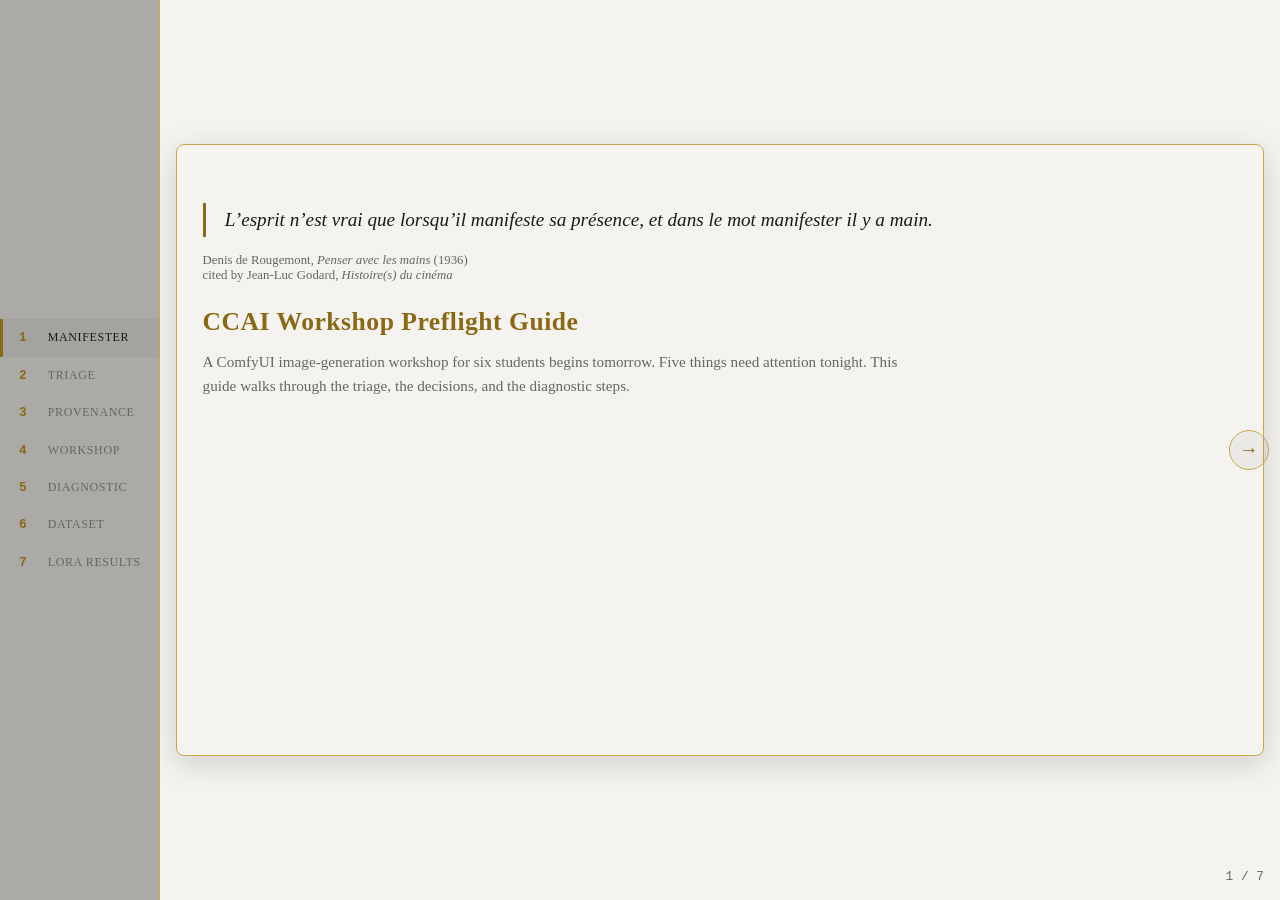
==== index.html @ 0550469d "Refine provenance, triage and workshop slide layouts" ====
<!doctype html>
<html lang="en">
  <head>
    <meta charset="utf-8" />
    <meta
      name="viewport"
      content="width=device-width, initial-scale=1, viewport-fit=cover"
    />
    <title>CCAI Workshop Preflight Guide — Presentation</title>
    <link rel="stylesheet" href="css/styles.css" />

    <style>
      .slide.image-slide {
        display: flex;
        flex-direction: column;
        gap: 0.75rem;
      }

      .image-slide > :not(.slide-image) {
        flex-shrink: 0;
      }

      .image-slide .divider {
        margin: 0;
      }

      .image-slide .slide-image {
        flex: 1 1 0;
        min-height: 0;
        width: 100%;
        object-fit: contain;
        display: block;
      }

      .image-caption {
        color: var(--muted);
        font-size: 0.75rem;
        line-height: 1.5;
      }
    </style>
  </head>

  <body>
    <div class="deck">
      <!-- Side navigation -->
      <nav class="side-nav">
        <div class="nav-item active" data-slide="0" onclick="goSlide(0)">
          <span class="nav-num">1</span>
          <span class="nav-label">Manifester</span>
        </div>

        <div class="nav-item" data-slide="1" onclick="goSlide(1)">
          <span class="nav-num">2</span>
          <span class="nav-label">Triage</span>
        </div>

        <div class="nav-item" data-slide="2" onclick="goSlide(2)">
          <span class="nav-num">3</span>
          <span class="nav-label">Provenance</span>
        </div>

        <div class="nav-item" data-slide="3" onclick="goSlide(3)">
          <span class="nav-num">4</span>
          <span class="nav-label">Workshop</span>
        </div>

        <div class="nav-item" data-slide="4" onclick="goSlide(4)">
          <span class="nav-num">5</span>
          <span class="nav-label">Diagnostic</span>
        </div>

        <div class="nav-item" data-slide="5" onclick="goSlide(5)">
          <span class="nav-num">6</span>
          <span class="nav-label">Dataset</span>
        </div>

        <div class="nav-item" data-slide="6" onclick="goSlide(6)">
          <span class="nav-num">7</span>
          <span class="nav-label">LoRA results</span>
        </div>
      </nav>

      <div class="slide-area">
        <!-- Slide 1: Introduction -->
        <div class="slide active" id="slide-0">
          <div class="quote">
            L&rsquo;esprit n&rsquo;est vrai que lorsqu&rsquo;il manifeste sa
            pr&eacute;sence, et dans le mot <em>manifester</em> il y a
            <em>main</em>.
          </div>

          <div class="attribution">
            Denis de Rougemont, <em>Penser avec les mains</em> (1936)
            <br />
            cited by Jean-Luc Godard, <em>Histoire(s) du cin&eacute;ma</em>
          </div>

          <h1>CCAI Workshop Preflight Guide</h1>

          <p class="subtitle">
            A ComfyUI image-generation workshop for six students begins
            tomorrow. Five things need attention tonight. This guide walks
            through the triage, the decisions, and the diagnostic steps.
          </p>
        </div>

        <!-- Slide 2: Triage -->
        <div class="slide triage-slide" id="slide-1">
  <h2>Triage: what must work by morning</h2>

  <ul class="triage-checklist">
    <li>
      <span class="triage-tick" aria-hidden="true">✓</span>
      <div>
        <h3>Resolve the custom-node dependency error</h3>
        <p>
          Unblock the workflow first, then replicate the tested fix
          across all machines.
        </p>
      </div>
    </li>

    <li>
      <span class="triage-tick" aria-hidden="true">✓</span>
      <div>
        <h3>Fit the training workflow within available VRAM</h3>
        <p>
          Scale down for teaching while preserving the learning objective.
        </p>
      </div>
    </li>

    <li>
      <span class="triage-tick" aria-hidden="true">✓</span>
      <div>
        <h3>Clarify model licensing and data provenance</h3>
        <p>
          Agree an appropriate model before the session begins.
        </p>
      </div>
    </li>

    <li>
      <span class="triage-tick" aria-hidden="true">✓</span>
      <div>
        <h3>Prepare for different levels of technical experience</h3>
        <p>
          Provide a handout, a preloaded workflow and a guided
          walkthrough; check accessibility needs.
        </p>
      </div>
    </li>

    <li>
      <span class="triage-tick" aria-hidden="true">✓</span>
      <div>
        <h3>Document a repeatable setup</h3>
        <p>
          Record versions, fixes and recovery steps for the next workshop.
        </p>
      </div>
    </li>
  </ul>
</div>
        <div class="slide provenance-slide" id="slide-2">
  <h2>Model provenance: a decision, not a checkbox</h2>

  <p class="provenance-intro">
    Before a workshop, I check what a model’s documentation allows us
    to understand—and what still needs questioning.
  </p>

  <div class="provenance-cards">
    <article class="provenance-card provenance-documented">
      <header class="provenance-card-header">
        <img
          class="provenance-logo"
          src="https://huggingface.co/front/assets/huggingface_logo-noborder.svg"
          width="40"
          height="40"
          alt=""
        />
        <div>
          <span class="provenance-owner">CLEAR-Global</span>
          <h3>Kanuri text-to-speech</h3>
        </div>
      </header>

      <span class="provenance-status">Documentation present</span>

      <dl class="provenance-details">
        <div>
          <dt>Licence</dt>
          <dd>CC BY-NC 4.0 · noncommercial</dd>
        </div>
        <div>
          <dt>Training data</dt>
          <dd>Approximately 10 hours; source named</dd>
        </div>
        <div>
          <dt>Permissions</dt>
          <dd>Appropriate permissions stated</dd>
        </div>
        <div>
          <dt>Ethics</dt>
          <dd>Consent and bias addressed</dd>
        </div>
        <div>
          <dt>Limitations</dt>
          <dd>Language and speaker constraints stated</dd>
        </div>
      </dl>

      <a
        class="provenance-link"
        href="https://huggingface.co/CLEAR-Global/TWB-Voice-Kanuri-TTS-1.0"
        target="_blank"
        rel="noopener noreferrer"
      >
        Read the model card ↗
      </a>
    </article>

    <article class="provenance-card provenance-unresolved">
      <header class="provenance-card-header">
        <img
          class="provenance-logo"
          src="https://huggingface.co/front/assets/huggingface_logo-noborder.svg"
          width="40"
          height="40"
          alt=""
        />
        <div>
          <span class="provenance-owner">SatiricalGuru</span>
          <h3>Trump voice clone</h3>
        </div>
      </header>

      <span class="provenance-status">Questions unresolved</span>

      <dl class="provenance-details">
        <div>
          <dt>Licence</dt>
          <dd>MIT listed</dd>
        </div>
        <div>
          <dt>Training data</dt>
          <dd>Provenance not documented</dd>
        </div>
        <div>
          <dt>Permissions</dt>
          <dd>Voice consent not documented</dd>
        </div>
        <div>
          <dt>Ethics</dt>
          <dd>No dedicated discussion</dd>
        </div>
        <div>
          <dt>Limitations</dt>
          <dd>No dedicated discussion</dd>
        </div>
      </dl>

      <a
        class="provenance-link"
        href="https://huggingface.co/SatiricalGuru/beatrice-voice-models"
        target="_blank"
        rel="noopener noreferrer"
      >
        Read the model card ↗
      </a>
    </article>
  </div>

  <p class="provenance-takeaway">
    Both are easy to download.
    <strong>Can we assess whether they are appropriate to use?</strong>
  </p>
</div>
        <!-- Slide 4: Workshop support -->
        <div class="slide workshop-slide" id="slide-3">
  <h2>Before, during and after the workshop</h2>

  <div class="workshop-stages">
    <article class="workshop-stage stage-before">
      <header class="workshop-stage-header">
        <span class="workshop-number" aria-hidden="true">01</span>
        <div>
          <span class="workshop-phase">Before</span>
          <h3>Prepare for participation</h3>
        </div>
      </header>

      <ul>
        <li>
          Brief the academic on changes and constraints.
        </li>
        <li>
          Check accessibility: seating, screen magnification,
          input devices and familiarity with the lab interface.
        </li>
        <li>
          Prepare a quick-reference handout, a preloaded workflow
          and a tested checkpoint.
        </li>
      </ul>
    </article>

    <article class="workshop-stage stage-during">
      <header class="workshop-stage-header">
        <span class="workshop-number" aria-hidden="true">02</span>
        <div>
          <span class="workshop-phase">During</span>
          <h3>Support exploration</h3>
        </div>
      </header>

      <ul>
        <li>
          Begin with a guided walkthrough.
        </li>
        <li>
          Invite peer support between students with different
          levels of experience.
        </li>
        <li>
          Stay available and step in before confusion becomes
          frustration.
        </li>
      </ul>
    </article>

    <article class="workshop-stage stage-after">
      <header class="workshop-stage-header">
        <span class="workshop-number" aria-hidden="true">03</span>
        <div>
          <span class="workshop-phase">After</span>
          <h3>Make learning reusable</h3>
        </div>
      </header>

      <ul>
        <li>
          Record the environment, versions, model checksums
          and licensing decisions.
        </li>
        <li>
          Gather feedback and update the runbook.
        </li>
        <li>
          Build a library of tested workflows and guidance
          for independent practice.
        </li>
      </ul>
    </article>
  </div>

  <p class="workshop-principle">
    Lower the threshold of entry without lowering
    the ceiling of what’s possible.
  </p>
</div>
        <!-- Slide 5: Diagnostic flowchart -->
        <div class="slide" id="slide-4">
          <h2>Workshop preflight diagnostic</h2>
          <div class="divider"></div>

          <p>
            Hover or tap each node for the terminal commands, expected outputs,
            and practical actions.
          </p>

          <div class="flow-wrap" id="flowWrap">
            <svg
              class="flow-svg"
              viewBox="0 0 1200 650"
              xmlns="http://www.w3.org/2000/svg"
            >
              <defs>
                <marker
                  id="arrowhead"
                  markerWidth="10"
                  markerHeight="10"
                  refX="9"
                  refY="5"
                  orient="auto"
                  markerUnits="userSpaceOnUse"
                >
                  <path d="M0,0 L10,5 L0,10 Z" fill="#9a9590" />
                </marker>

                <marker
                  id="arrowOk"
                  markerWidth="10"
                  markerHeight="10"
                  refX="9"
                  refY="5"
                  orient="auto"
                  markerUnits="userSpaceOnUse"
                >
                  <path d="M0,0 L10,5 L0,10 Z" fill="#4caf50" />
                </marker>

                <marker
                  id="arrowFail"
                  markerWidth="10"
                  markerHeight="10"
                  refX="9"
                  refY="5"
                  orient="auto"
                  markerUnits="userSpaceOnUse"
                >
                  <path d="M0,0 L10,5 L0,10 Z" fill="#e74c3c" />
                </marker>

                <marker
                  id="arrowWarn"
                  markerWidth="10"
                  markerHeight="10"
                  refX="9"
                  refY="5"
                  orient="auto"
                  markerUnits="userSpaceOnUse"
                >
                  <path d="M0,0 L10,5 L0,10 Z" fill="#ff9800" />
                </marker>
              </defs>

              <!-- Connectors -->
              <path
                class="edge"
                d="M720,70 V100"
                marker-end="url(#arrowhead)"
              />

              <path
                class="edge edge-ok"
                d="M720,190 V235"
                marker-end="url(#arrowOk)"
              />
              <text class="edge-label" x="734" y="216">Yes</text>

              <path
                class="edge edge-fail"
                d="M605,145 H426 Q410,145 410,161 V205"
                marker-end="url(#arrowFail)"
              />
              <text class="edge-label" x="495" y="134">No</text>

              <path
                class="edge"
                d="M720,295 V320"
                marker-end="url(#arrowhead)"
              />

              <path
                class="edge edge-ok"
                d="M720,430 V565"
                marker-end="url(#arrowOk)"
              />
              <text class="edge-label" x="734" y="495">Yes</text>

              <path
                class="edge edge-warn"
                d="M835,375 H1044 Q1060,375 1060,391 V475"
                marker-end="url(#arrowWarn)"
              />
              <text class="edge-label" x="905" y="364">No — scale down</text>

              <path
                class="edge edge-ok"
                d="M1060,565 V579 Q1060,595 1044,595 H850"
                marker-end="url(#arrowOk)"
              />

              <path
                class="edge edge-ok"
                d="M410,325 V400"
                marker-end="url(#arrowOk)"
              />
              <text class="edge-label" x="424" y="365">Yes</text>

              <path
                class="edge edge-fail"
                d="M290,265 H146 Q130,265 130,281 V400"
                marker-end="url(#arrowFail)"
              />
              <text class="edge-label" x="205" y="254">No</text>

              <path
                class="edge edge-ok"
                d="M410,470 V579 Q410,595 426,595 H590"
                marker-end="url(#arrowOk)"
              />

              <path
                class="edge"
                d="M130,470 V565"
                marker-end="url(#arrowhead)"
              />

              <!-- Starting point -->
              <g class="node-box" data-tip="preflight">
                <rect
                  x="600"
                  y="20"
                  width="240"
                  height="50"
                  rx="6"
                  fill="#2a2a30"
                  stroke="#c4a882"
                  stroke-width="1.5"
                />
                <text x="720" y="50" text-anchor="middle">
                  Workshop preflight
                </text>
              </g>

              <!-- Local GPU decision -->
              <g class="node-box" data-tip="gpucheck">
                <polygon
                  points="720,100 835,145 720,190 605,145"
                  fill="#2a2a30"
                  stroke="#c4a882"
                  stroke-width="1.5"
                />
                <text x="720" y="150" text-anchor="middle">
                  Local GPU ready?
                </text>
              </g>

              <!-- Local workflow -->
              <g class="node-box" data-tip="runlocal">
                <rect
                  x="595"
                  y="235"
                  width="250"
                  height="60"
                  rx="6"
                  fill="#2a2a30"
                  stroke="#4caf50"
                  stroke-width="1.5"
                />
                <text x="720" y="260" text-anchor="middle">
                  <tspan x="720">Run local ComfyUI</tspan>
                  <tspan x="720" dy="20">workflow</tspan>
                </text>
              </g>

              <!-- Memory decision -->
              <g class="node-box" data-tip="vramcheck">
                <polygon
                  points="720,320 835,375 720,430 605,375"
                  fill="#2a2a30"
                  stroke="#c4a882"
                  stroke-width="1.5"
                />
                <text x="720" y="370" text-anchor="middle">
                  <tspan x="720">VRAM sufficient</tspan>
                  <tspan x="720" dy="20">for LoRA?</tspan>
                </text>
              </g>

              <!-- Reduced workload -->
              <g class="node-box" data-tip="vramfix">
                <rect
                  x="945"
                  y="475"
                  width="230"
                  height="90"
                  rx="6"
                  fill="#2a2a30"
                  stroke="#d4b06b"
                  stroke-width="1.5"
                />
                <text x="1060" y="502" text-anchor="middle">
                  <tspan x="1060">Scale down:</tspan>
                  <tspan x="1060" dy="22">512 × 512 · batch 1</tspan>
                  <tspan x="1060" dy="22">--lowvram · 8-bit quant</tspan>
                </text>
              </g>

              <!-- Successful workshop -->
              <g class="node-box" data-tip="explore">
                <rect
                  x="590"
                  y="565"
                  width="260"
                  height="60"
                  rx="6"
                  fill="#2a2a30"
                  stroke="#4caf50"
                  stroke-width="1.5"
                />
                <text x="720" y="590" text-anchor="middle">
                  <tspan x="720">Students explore</tspan>
                  <tspan x="720" dy="20">and experiment</tspan>
                </text>
              </g>

              <!-- Cloud decision -->
              <g class="node-box" data-tip="cloudcheck">
                <polygon
                  points="410,205 530,265 410,325 290,265"
                  fill="#2a2a30"
                  stroke="#c4a882"
                  stroke-width="1.5"
                />
                <text x="410" y="260" text-anchor="middle">
                  <tspan x="410">Approved cloud</tspan>
                  <tspan x="410" dy="20">GPU available?</tspan>
                </text>
              </g>

              <!-- Cloud environment -->
              <g class="node-box" data-tip="cloud">
                <rect
                  x="300"
                  y="400"
                  width="220"
                  height="70"
                  rx="6"
                  fill="#2a2a30"
                  stroke="#4caf50"
                  stroke-width="1.5"
                />
                <text x="410" y="430" text-anchor="middle">
                  <tspan x="410">Load cloud</tspan>
                  <tspan x="410" dy="20">environment</tspan>
                </text>
              </g>

              <!-- Offline fallback -->
              <g class="node-box" data-tip="offline">
                <rect
                  x="20"
                  y="400"
                  width="220"
                  height="70"
                  rx="6"
                  fill="#2a2a30"
                  stroke="#9a9590"
                  stroke-width="1.5"
                />
                <text x="130" y="430" text-anchor="middle">
                  <tspan x="130">Offline prepared</tspan>
                  <tspan x="130" dy="20">examples and exercises</tspan>
                </text>
              </g>

              <!-- Offline learning -->
              <g class="node-box" data-tip="offlinelearn">
                <rect
                  x="20"
                  y="565"
                  width="220"
                  height="60"
                  rx="6"
                  fill="#2a2a30"
                  stroke="#9a9590"
                  stroke-width="1.5"
                />
                <text x="130" y="600" text-anchor="middle">
                  Continue learning
                </text>
              </g>
            </svg>

            <!-- Tooltips -->
            <div class="flow-tip" id="tip-preflight">
              <div class="tip-title">
                Preflight check &mdash; the evening before
              </div>

              Run the full diagnostic on every machine. Never assume last week's
              setup still works &mdash; model updates, driver patches and custom
              node changes break things silently.

              <div class="tip-note">
                One golden config &rarr; replicate across all 6 machines.
              </div>
            </div>

            <div class="flow-tip" id="tip-gpucheck">
              <div class="tip-title">Is the GPU visible?</div>

              <div class="tip-term">
                <div class="tip-cmd">
                  nvidia-smi --query-gpu=name,memory.total,driver_version
                  --format=csv,noheader
                </div>
                <div class="tip-out-ok">NVIDIA RTX 4090, 24576 MiB, 550.54</div>
              </div>

              <div class="tip-term">
                <div class="tip-cmd">
                  python3 -c "import torch; print(torch.cuda.is_available(),
                  torch.cuda.get_device_name(0))"
                </div>
                <div class="tip-out-ok">True NVIDIA RTX 4090</div>
              </div>

              <div class="tip-note">
                If either fails &rarr; driver mismatch or wrong PyTorch build
                installed.
              </div>
            </div>

            <div class="flow-tip" id="tip-runlocal">
              <div class="tip-title">Launch ComfyUI and test the workflow</div>

              <div class="tip-term">
                <div class="tip-cmd">
                  cd /opt/ComfyUI &amp;&amp; python3 main.py
                </div>
                <div class="tip-out-ok">
                  Starting server on http://127.0.0.1:8188
                </div>
                <div class="tip-out-warn">
                  &#9888; Import failed for custom node 'ComfyUI-LoRA-Training'
                </div>
                <div class="tip-out-fail">
                  ModuleNotFoundError: No module named 'bitsandbytes'
                </div>
              </div>

              <div class="tip-term">
                <div class="tip-cmd">pip install bitsandbytes</div>
                <div class="tip-out-ok">
                  Successfully installed bitsandbytes-0.43.1
                </div>
              </div>

              <div class="tip-note">
                The traceback names the package. Fix it, then load the workshop
                .json and test end to end.
              </div>
            </div>

            <div class="flow-tip" id="tip-vramcheck">
              <div class="tip-title">VRAM check during LoRA training</div>

              <div class="tip-term">
                <div class="tip-cmd">nvidia-smi</div>
                <div class="tip-out-ok">
                  GPU Memory Used: 14,230 MiB / 24,576 MiB &#10003;
                </div>

                <div style="color: #555; margin: 0.2rem 0">
                  &mdash; or &mdash;
                </div>

                <div class="tip-out-fail">
                  GPU Memory Used: 23,890 MiB / 24,576 MiB
                </div>
                <div class="tip-out-fail">CUDA out of memory &#10007;</div>
              </div>

              <div class="tip-note">
                If &gt;95% or OOM &rarr; take the squeeze path.
              </div>
            </div>

            <div class="flow-tip" id="tip-vramfix">
              <div class="tip-title">VRAM squeeze &mdash; mitigations</div>

              <div class="tip-term">
                <div class="tip-cmd">python3 main.py --lowvram</div>
                <div class="tip-out-warn">&rarr; Resolution: 1024&rarr;512</div>
                <div class="tip-out-warn">&rarr; Batch size: 4&rarr;1</div>
                <div class="tip-out-warn">
                  &rarr; Enable 8-bit quant (bitsandbytes)
                </div>
                <div class="tip-out-warn">
                  &rarr; Kill background GPU processes
                </div>
              </div>

              <div class="tip-term">
                <div class="tip-cmd">nvidia-smi</div>
                <div class="tip-out-ok">
                  GPU Memory Used: 11,420 MiB / 24,576 MiB &#10003;
                </div>
              </div>

              <div class="tip-note">
                The learning objective is the workflow &mdash; scale down
                aggressively.
              </div>
            </div>

            <div class="flow-tip" id="tip-explore">
              <div class="tip-title">Students explore and experiment</div>

              <div class="tip-term">
                <div class="tip-out-ok">&rarr; Pre-loaded workflow .json</div>
                <div class="tip-out-ok">
                  &rarr; Known-good checkpoint to reload
                </div>
                <div class="tip-out-ok">
                  &rarr; Pair experienced with beginners
                </div>
                <div class="tip-out-ok">
                  &rarr; One-page quick-reference handout
                </div>
              </div>

              <div class="tip-note">
                Be present. Watch for when confusion becomes frustration.
              </div>
            </div>

            <div class="flow-tip" id="tip-cloudcheck">
              <div class="tip-title">
                Cloud GPU &mdash; pre-approved fallback
              </div>

              Must be set up in advance:

              <div class="tip-term">
                <div class="tip-out-warn">
                  &rarr; Procurement and budget signed off
                </div>
                <div class="tip-out-warn">
                  &rarr; Data handling / GDPR assessed
                </div>
                <div class="tip-out-warn">
                  &rarr; Environment pre-tested with exact workflow
                </div>
                <div class="tip-out-warn">
                  &rarr; Check institutional agreements (Azure, JADE)
                </div>
              </div>
            </div>

            <div class="flow-tip" id="tip-cloud">
              <div class="tip-title">Cloud environment</div>

              Pre-built ComfyUI Docker image on rented GPU. Students connect via
              browser.

              <div class="tip-term">
                <div class="tip-out-ok">
                  RTX 4090 24 GB &asymp; &pound;0.25&ndash;0.40/hr
                </div>
                <div class="tip-out-ok">
                  3-hour workshop, 6 students &lt; &pound;10 total
                </div>
              </div>

              <div class="tip-note">
                Also a lesson: cloud GPU rental means the workshop doesn't stop
                at the lab door.
              </div>
            </div>

            <div class="flow-tip" id="tip-offline">
              <div class="tip-title">
                Offline fallback &mdash; no GPU, no internet
              </div>

              <div class="tip-term">
                <div class="tip-out">
                  &rarr; Pre-rendered outputs showing each pipeline stage
                </div>
                <div class="tip-out">
                  &rarr; Workflow exercises without running inference
                </div>
                <div class="tip-out">
                  &rarr; Annotated screenshots of the interface
                </div>
              </div>

              <div class="tip-note">
                Three levels deep. The students still learn.
              </div>
            </div>

            <div class="flow-tip" id="tip-offlinelearn">
              <div class="tip-title">Learning continues</div>

              Students understand the workflow, node structure, and
              decision-making &mdash; even without live generation. Point them
              to cloud GPU options for practice after the session.

              <div class="tip-note">
                Document everything &rarr; build a library of tested workflows.
              </div>
            </div>
          </div>

          <p class="flow-hint">Hover or tap each node for practical actions</p>
        </div>
<!-- Slide 6: Met dataset -->
<div class="slide image-slide" id="slide-5">
  <h2>From provenance to practice: curating a dataset</h2>
  <div class="divider"></div>

  <div class="visual-layout">
    <figure class="visual-frame">
      <img
        src="assets/images/met-drapery-training-set.png"
        alt="Twenty public-domain works from the Met collection,
             including sculpture, garments and fabric studies"
      />
    </figure>

    <div class="visual-notes">
      <h3>Curatorial judgement becomes training data</h3>

      <p>
        A deliberately heterogeneous corpus of 20 public-domain
        works from The Metropolitan Museum of Art Open Access
        collection.
      </p>

      <p>
        Sculpture, garments and images of fabric bring different
        materials and historical contexts into the experiment.
      </p>

      <ul>
        <li>Selected around drapery, folds and movement</li>
        <li>Catalogue metadata retained</li>
        <li>Rights status recorded for each work</li>
      </ul>
    </div>
  </div>

  <p class="image-caption">
    Source: The Metropolitan Museum of Art Open Access.
  </p>
</div>

<!-- Slide 7: LoRA results -->
<div class="slide image-slide" id="slide-6">
  <h2>Revolutionary Drapery: a LoRA experiment</h2>
  <div class="divider"></div>

  <div class="visual-layout">
    <figure class="visual-frame">
      <img
        src="assets/images/lora-training-progression.png"
        alt="Comparison of the base model and LoRA checkpoints
             at 100, 300 and 500 steps, across body, cloth and space"
      />
    </figure>

    <div class="visual-notes">
      <h3>Adapting an existing model</h3>

      <p>
        SDXL adapted using Hugging Face PEFT (LoRA), trained
        on 20 public-domain images using an NVIDIA RTX 3090
        rented through Vast.ai.
      </p>

      <p>
        Small adapters are trained while the base model’s
        weights remain frozen.
      </p>

      <ul>
        <li>Resolution: 1024 × 1024</li>
        <li>LoRA rank: 8 · training steps: 500</li>
        <li>Batch size: 1 · gradient accumulation: 4</li>
        <li>FP16 · gradient checkpointing enabled</li>
      </ul>
    </div>
  </div>

  <p class="image-caption">
    Columns: base → 100 → 300 → 500 steps.
    Rows: body, cloth and space.
    Each row uses the same prompt and seed across checkpoints.
  </p>
</div>
    <!-- /deck -->

    <!-- Navigation arrows -->
    <button class="arrow left hidden" id="arrowLeft" onclick="prevSlide()">
      &larr;
    </button>
    <button class="arrow right" id="arrowRight" onclick="nextSlide()">
      &rarr;
    </button>

    <div class="slide-counter" id="counter">1 / 7</div>

    <script src="js/presentation.js"></script>
  </body>
</html>
---- css/styles.css ----
:root {
  --bg: #0a0a0f;
  --fg: #e8e6e3;
  --accent: #c9a84c;
  --accent-dim: #6b5a2e;
  --muted: #888;
  --card-bg: rgba(255, 255, 255, 0.04);
  --good: #4caf50;
  --warn: #ff9800;
  --danger: #e74c3c;
  --nav-w: 160px;
  color-scheme: dark;
}

@media (prefers-color-scheme: light) {
  :root:not([data-theme="dark"]) {
    --bg: #f5f3ef;
    --fg: #1a1a1a;
    --accent: #8b6914;
    --accent-dim: #c9a84c;
    --muted: #666;
    --card-bg: rgba(0, 0, 0, 0.04);
    --good: #2e7d32;
    --warn: #e65100;
    --danger: #c62828;
  }
}
:root[data-theme="dark"] {
  --bg: #0a0a0f;
  --fg: #e8e6e3;
  --accent: #c9a84c;
  --accent-dim: #6b5a2e;
  --muted: #888;
  --card-bg: rgba(255, 255, 255, 0.04);
}

* {
  margin: 0;
  padding: 0;
  box-sizing: border-box;
}
html,
body {
  height: 100%;
  font-family: "Georgia", "Times New Roman", serif;
  background: var(--bg);
  color: var(--fg);
  overflow: hidden;
}

/* Layout: side nav + slide area */
.deck {
  display: flex;
  height: 100%;
  width: 100%;
}

/* Side nav */
.side-nav {
  width: var(--nav-w);
  min-width: var(--nav-w);
  background: rgba(0, 0, 0, 0.3);
  border-right: 1px solid var(--accent-dim);
  display: flex;
  flex-direction: column;
  justify-content: center;
  padding: 1rem 0;
  z-index: 10;
}
.nav-item {
  display: flex;
  align-items: center;
  gap: 0.6rem;
  padding: 0.7rem 1rem;
  cursor: pointer;
  transition: background 0.2s;
  border-left: 3px solid transparent;
}
.nav-item:hover {
  background: var(--card-bg);
}
.nav-item.active {
  border-left-color: var(--accent);
  background: var(--card-bg);
}
.nav-num {
  font-family: "Courier New", monospace;
  font-size: 0.8rem;
  color: var(--accent);
  font-weight: bold;
  min-width: 1.2rem;
}
.nav-label {
  font-size: 0.75rem;
  color: var(--muted);
  text-transform: uppercase;
  letter-spacing: 0.05em;
}
.nav-item.active .nav-label {
  color: var(--fg);
}

/* Slide area */
.slide-area {
  flex: 1;
  position: relative;
  overflow: hidden;
}

.slide {
  position: absolute;
  top: 0;
  left: 0;
  right: 0;
  bottom: 0;
  padding: 2rem 3rem;
  overflow-y: auto;
  opacity: 0;
  pointer-events: none;
  transition: opacity 0.35s ease;
}
.slide.active {
  opacity: 1;
  pointer-events: auto;
}

/* Arrow buttons */
.arrow {
  position: fixed;
  top: 50%;
  transform: translateY(-50%);
  z-index: 20;
  background: var(--card-bg);
  border: 1px solid var(--accent-dim);
  color: var(--accent);
  width: 2.5rem;
  height: 2.5rem;
  border-radius: 50%;
  cursor: pointer;
  font-size: 1.2rem;
  display: flex;
  align-items: center;
  justify-content: center;
  transition:
    background 0.2s,
    opacity 0.2s;
}
.arrow:hover {
  background: rgba(201, 168, 76, 0.15);
}
.arrow.left {
  right: 3.5rem;
}
.arrow.right {
  right: 0.7rem;
}
.arrow.hidden {
  opacity: 0;
  pointer-events: none;
}

/* Slide counter */
.slide-counter {
  position: fixed;
  bottom: 1rem;
  right: 1rem;
  font-family: "Courier New", monospace;
  font-size: 0.8rem;
  color: var(--muted);
  z-index: 20;
}

/* Content styles */
h1 {
  font-size: 1.6rem;
  color: var(--accent);
  margin: 0.8rem 0;
  letter-spacing: 0.02em;
}
h2 {
  font-size: 1.3rem;
  color: var(--accent);
  margin-bottom: 0.3rem;
}
h3 {
  font-size: 1rem;
  color: var(--accent);
}
.divider {
  height: 2px;
  background: linear-gradient(90deg, var(--accent), transparent);
  margin: 0.5rem 0 1rem;
  border: none;
}
.quote {
  font-size: 1.2rem;
  font-style: italic;
  line-height: 1.8;
  border-left: 3px solid var(--accent);
  padding-left: 1.2rem;
  margin: 2rem 0 1rem;
  color: var(--fg);
}
.attribution {
  font-size: 0.8rem;
  color: var(--muted);
  margin-bottom: 1.5rem;
}
.subtitle {
  font-size: 0.95rem;
  color: var(--muted);
  line-height: 1.6;
  max-width: 700px;
}
.dim {
  color: var(--muted);
}

/* Priorities list */
.priorities {
  list-style: none;
  padding: 0;
}
.priorities li {
  display: flex;
  gap: 1rem;
  padding: 0.6rem 0;
  border-bottom: 1px solid var(--card-bg);
  align-items: flex-start;
}
.num {
  font-family: "Courier New", monospace;
  font-weight: bold;
  color: var(--accent);
  min-width: 1.5rem;
  font-size: 1rem;
}
.label {
  font-weight: bold;
  margin-bottom: 0.2rem;
}
.detail {
  font-size: 0.85rem;
  color: var(--muted);
  line-height: 1.5;
}

/* Two-column layout */
.two-col {
  display: flex;
  gap: 2rem;
  margin-top: 0.8rem;
  flex-wrap: wrap;
}
.two-col > div {
  flex: 1;
  min-width: 250px;
}
.col-label {
  font-weight: bold;
  text-transform: uppercase;
  font-size: 0.75rem;
  letter-spacing: 0.1em;
  color: var(--accent);
  margin-bottom: 0.5rem;
}
.col-content {
  font-size: 0.85rem;
  line-height: 1.6;
  color: var(--muted);
}
.col-content ul {
  padding-left: 1.2rem;
}
.col-content li {
  margin-bottom: 0.4rem;
}

/* Model card comparison */
.card-compare {
  display: flex;
  gap: 1.5rem;
  margin: 1rem 0;
  flex-wrap: wrap;
}
.model-card {
  flex: 1;
  min-width: 260px;
  border: 1px solid var(--accent-dim);
  border-radius: 8px;
  padding: 1rem;
  background: var(--card-bg);
}
.model-card.good {
  border-color: var(--good);
}
.model-card.bad {
  border-color: var(--danger);
}
.card-title {
  font-weight: bold;
  font-size: 0.9rem;
  margin-bottom: 0.5rem;
}
.card-title.good {
  color: var(--good);
}
.card-title.bad {
  color: var(--danger);
}
.card-field {
  font-size: 0.8rem;
  color: var(--muted);
  margin-bottom: 0.3rem;
}
.card-field strong {
  color: var(--fg);
}
.checklist {
  margin-top: 0.5rem;
  padding-left: 1rem;
}
.checklist li {
  font-size: 0.8rem;
  color: var(--muted);
  margin-bottom: 0.3rem;
}

/* Flowchart */
.flow-wrap {
  position: relative;
  margin: 0.5rem 0;
}

.flow-svg {
  display: block;
  width: 100%;
  height: auto;
  max-height: none;
}
.flow-svg text {
  fill: #fff !important;
}
.node-box {
  cursor: pointer;
}
.node-box:hover rect {
  filter: brightness(1.3);
}
.flow-tip {
  display: none;
  position: absolute;
  background: #1a1a24;
  border: 1px solid var(--accent);
  border-radius: 8px;
  padding: 1rem;
  font-size: 0.8rem;
  color: var(--fg);
  max-width: 400px;
  z-index: 50;
  box-shadow: 0 4px 20px rgba(0, 0, 0, 0.5);
  line-height: 1.5;
}
.flow-tip.show {
  display: block;
}
/* Terminal colours, independent of the page theme */
.flow-tip {
  color: #e8e6e3;
  padding: 1.25rem;
  line-height: 1.65;
}

.flow-tip .tip-title {
  color: #e6c477;
}

.flow-tip .tip-cmd {
  color: #8bd5ef;
  background: #0d1117;
  border-left: 3px solid #8bd5ef;
  padding: 0.65rem 0.8rem;
  word-break: normal;
  overflow-wrap: anywhere;
}

.flow-tip .tip-out-ok {
  color: #8ddb8c;
}
.flow-tip .tip-out-warn {
  color: #ffd166;
}
.flow-tip .tip-out-fail {
  color: #ff8585;
}
.flow-tip .tip-out {
  color: #c5cbd3;
}
.flow-tip .tip-note {
  color: #b4bac5;
}
.tip-title {
  font-weight: bold;
  color: var(--accent);
  margin-bottom: 0.5rem;
  font-size: 0.85rem;
}
.tip-term {
  margin: 0.4rem 0;
}
.tip-cmd {
  font-family: "Courier New", monospace;
  font-size: 0.72rem;
  background: rgba(0, 0, 0, 0.5);
  padding: 0.4rem 0.6rem;
  border-radius: 4px;
  margin: 0.2rem 0;
  display: block;
  white-space: pre-wrap;
  word-break: break-all;
  color: #ccc;
}
.tip-out-ok {
  font-family: "Courier New", monospace;
  font-size: 0.72rem;
  color: var(--good);
  padding: 0.1rem 0.6rem;
  display: block;
}
.tip-out-ok::before {
  content: "✓ ";
}
.tip-out-warn {
  font-family: "Courier New", monospace;
  font-size: 0.72rem;
  color: var(--warn);
  padding: 0.1rem 0.6rem;
  display: block;
}
.tip-out-warn::before {
  content: "⚠ ";
}
.tip-out-fail {
  font-family: "Courier New", monospace;
  font-size: 0.72rem;
  color: var(--danger);
  padding: 0.1rem 0.6rem;
  display: block;
}
.tip-out-fail::before {
  content: "✗ ";
}
.tip-out {
  font-family: "Courier New", monospace;
  font-size: 0.72rem;
  color: var(--muted);
  padding: 0.1rem 0.6rem;
  display: block;
}
.tip-note {
  font-size: 0.75rem;
  color: var(--muted);
  margin-top: 0.4rem;
  font-style: italic;
}
.closing {
  text-align: center;
  font-style: italic;
  font-size: 1rem;
  color: var(--accent);
  margin-top: 2rem;
}
.closing-sub {
  text-align: center;
  font-size: 0.75rem;
  color: var(--muted);
  margin-top: 0.3rem;
}

/* Mobile */
@media (max-width: 700px) {
  .side-nav {
    width: 50px;
    min-width: 50px;
  }
  .nav-label {
    display: none;
  }
  .slide {
    padding: 1.5rem;
  }
  .two-col {
    flex-direction: column;
    gap: 1rem;
  }
  .card-compare {
    flex-direction: column;
  }
  .arrow.left {
    right: 3rem;
  }
  .arrow.right {
    right: 0.5rem;
  }
}

/* Brighter explanatory text */
.flow-tip {
  color: #f0edf7;
}

.flow-tip .tip-title {
  color: #ffd580;
  font-size: 0.95rem;
}

.flow-tip .tip-note {
  color: #d5bfff;
  font-style: normal;
}

/* Terminal panel */
.flow-tip .tip-term {
  background: #0d1117;
  border: 1px solid #414956;
  border-radius: 8px;
  padding: 0 0.75rem 0.75rem;
  margin: 1rem 0;
  overflow: hidden;
}

/* Terminal header and coloured dots */
.flow-tip .tip-term::before {
  content: "bash";
  display: block;
  margin: 0 -0.75rem 0.75rem;
  padding: 0.4rem 1rem;
  text-align: center;
  font:
    0.75rem/1.5 "Courier New",
    monospace;
  color: #cbd5e1;
  background:
    radial-gradient(circle at 17px 50%, #ff5f57 5px, transparent 6px),
    radial-gradient(circle at 35px 50%, #febc2e 5px, transparent 6px),
    radial-gradient(circle at 53px 50%, #28c840 5px, transparent 6px), #252b35;
}

/* Connectors: lines without filled shapes */
.flow-svg .edge {
  fill: none;
  stroke: #9a9590;
  stroke-width: 1.8;
}

.flow-svg .edge-ok {
  stroke: #4caf50;
  stroke-width: 2;
}

.flow-svg .edge-fail {
  stroke: #e74c3c;
  stroke-width: 2;
}

.flow-svg .edge-warn {
  stroke: #ff9800;
  stroke-width: 2;
}

/* Keep branch labels readable on the light background */
.flow-svg .edge-label {
  fill: var(--muted) !important;
  font:
    11px "Courier New",
    monospace;
}

.flow-svg .node-box text {
  font-size: 13px;
}

/* Consistent 16:9 slide frame */
.slide {
  inset: 50% auto auto 50%;
  transform: translate(-50%, -50%);

  width: min(calc(100% - 2rem), calc((100dvh - 2rem) * 16 / 9));
  height: auto;
  aspect-ratio: 16 / 9;

  padding: clamp(1rem, 2vw, 2rem);
  background: var(--bg);
  border: 1px solid var(--accent-dim);
  border-radius: 8px;
  box-shadow: 0 8px 30px rgba(0, 0, 0, 0.15);

  overflow-y: auto;
}
/* Image and explanation, side by side */
.visual-layout {
  flex: 1;
  min-height: 0;
  display: grid;
  grid-template-columns: minmax(0, 1.6fr) minmax(0, 1fr);
  gap: 2rem;
}

.visual-frame {
  min-width: 0;
  min-height: 0;
  margin: 0;
  display: flex;
  align-items: center;
  justify-content: center;
}

.visual-frame img {
  display: block;
  width: auto;
  height: auto;
  max-width: 100%;
  max-height: 100%;

  /* Trim the thin screenshot border */
  clip-path: inset(0.8%);
}

.visual-notes {
  align-self: center;
  font-size: 0.9rem;
  line-height: 1.65;
}

.visual-notes h3 {
  margin-bottom: 0.7rem;
}

.visual-notes p {
  margin-bottom: 1rem;
  color: var(--muted);
}

.visual-notes ul {
  padding-left: 1.2rem;
  color: var(--muted);
}

.visual-notes li {
  margin-bottom: 0.5rem;
}

@media (max-width: 700px) {
  .visual-layout {
    grid-template-columns: 1fr;
    flex: none;
  }

  .visual-frame img {
    max-height: 45vh;
  }
}
/* Provenance slide */
.slide.provenance-slide {
  display: flex;
  flex-direction: column;
  gap: clamp(0.8rem, 1.5vw, 1.4rem);
}

.provenance-slide > h2 {
  margin: 0;
}

.provenance-intro {
  max-width: 72ch;
  margin: 0;
  color: var(--muted);
  line-height: 1.6;
  font-size: 0.95rem;
}

.provenance-cards {
  flex: 1;
  min-height: 0;
  display: grid;
  grid-template-columns: repeat(2, minmax(0, 1fr));
  align-content: center;
  gap: clamp(1rem, 2.5vw, 2.5rem);
}

.provenance-card {
  --card-accent: #39805d;
  min-width: 0;
  box-sizing: border-box;
  padding: clamp(1rem, 1.8vw, 1.8rem);
  background: var(--card-bg);
  border: 1px solid var(--accent-dim);
  border-top: 4px solid var(--card-accent);
  border-radius: 14px;
  box-shadow: 0 8px 24px rgba(0, 0, 0, 0.06);
}

.provenance-unresolved {
  --card-accent: #b67b23;
}

.provenance-card-header {
  display: flex;
  align-items: center;
  gap: 0.9rem;
  margin-bottom: 1rem;
}

.provenance-logo {
  display: block;
  flex: 0 0 40px;
  object-fit: contain;
}

.provenance-owner {
  display: block;
  margin-bottom: 0.3rem;
  color: var(--muted);
  font-family: system-ui, sans-serif;
  font-size: 0.72rem;
  letter-spacing: 0.06em;
}

.provenance-card-header h3 {
  margin: 0;
  color: var(--fg);
  font-size: clamp(1rem, 1.4vw, 1.25rem);
  line-height: 1.3;
}

.provenance-status {
  display: inline-block;
  padding: 0.35rem 0.65rem;
  border: 1px solid var(--card-accent);
  border-radius: 999px;
  color: var(--fg);
  font-family: system-ui, sans-serif;
  font-size: 0.7rem;
  line-height: 1.3;
}

.provenance-details {
  margin: 1.2rem 0;
}

.provenance-details > div {
  display: grid;
  grid-template-columns: 6.5rem minmax(0, 1fr);
  gap: 0.8rem;
  padding: 0.65rem 0;
  border-bottom: 1px solid var(--accent-dim);
  font-size: 0.8rem;
  line-height: 1.5;
}

.provenance-details dt {
  color: var(--muted);
}

.provenance-details dd {
  margin: 0;
  color: var(--fg);
  overflow-wrap: anywhere;
}

.provenance-link {
  display: inline-block;
  color: var(--accent);
  font-size: 0.78rem;
  text-decoration: underline;
  text-underline-offset: 4px;
}

.provenance-link:hover {
  color: var(--fg);
}

.provenance-link:focus-visible {
  outline: 2px solid var(--accent);
  outline-offset: 5px;
}

.provenance-takeaway {
  margin: 0;
  text-align: center;
  color: var(--muted);
  font-size: 0.9rem;
  line-height: 1.6;
}

.provenance-takeaway strong {
  color: var(--fg);
  font-weight: normal;
}

@media (max-width: 700px) {
  .provenance-cards {
    flex: none;
    grid-template-columns: 1fr;
  }

  .provenance-details > div {
    grid-template-columns: 5.5rem minmax(0, 1fr);
  }
}

/* Triage checklist */
.slide.triage-slide {
  display: flex;
  flex-direction: column;
  gap: 1rem;
}

.triage-slide > h2 {
  margin: 0;
}

.triage-checklist {
  flex: 1;
  display: flex;
  flex-direction: column;
  justify-content: space-evenly;
  gap: 0.8rem;
  margin: 0;
  padding: 0.5rem 0;
  list-style: none;
}

.triage-checklist > li {
  display: flex;
  align-items: flex-start;
  gap: 1.2rem;
  margin: 0;
  padding: 0.7rem 0;
}

.triage-tick {
  flex: 0 0 2.2rem;
  width: 2.2rem;
  height: 2.2rem;
  display: grid;
  place-items: center;
  box-sizing: border-box;
  border: 1px solid #63a780;
  border-radius: 8px;
  background: rgba(82, 160, 112, 0.12);
  color: #39805d;
  font-family: system-ui, sans-serif;
  font-size: 1.3rem;
  font-weight: 700;
  line-height: 1;
}

.triage-checklist h3 {
  margin: 0 0 0.4rem;
  color: var(--fg);
  font-size: clamp(1rem, 1.5vw, 1.3rem);
  line-height: 1.35;
}

.triage-checklist p {
  max-width: 80ch;
  margin: 0;
  color: var(--muted);
  font-size: 0.9rem;
  line-height: 1.6;
}

@media (max-width: 700px) {
  .triage-checklist {
    flex: none;
    gap: 1rem;
  }

  .triage-checklist > li {
    gap: 0.8rem;
  }
}
/* Workshop: before, during and after */
.slide.workshop-slide {
  display: flex;
  flex-direction: column;
  gap: clamp(1rem, 2vw, 2rem);
}

.workshop-slide > h2 {
  margin: 0;
}

.workshop-stages {
  flex: 1;
  min-height: 0;
  display: grid;
  grid-template-columns: repeat(3, minmax(0, 1fr));
  align-content: center;
  gap: clamp(1rem, 2vw, 2rem);
}

.workshop-stage {
  --stage-colour: #b18a38;
  min-width: 0;
  padding: clamp(1rem, 1.8vw, 1.8rem);
  background: var(--card-bg);
  border: 1px solid var(--accent-dim);
  border-top: 4px solid var(--stage-colour);
  border-radius: 14px;
  box-shadow: 0 8px 24px rgba(0, 0, 0, 0.06);
}

.stage-during {
  --stage-colour: #648da6;
}

.stage-after {
  --stage-colour: #639477;
}

.workshop-stage-header {
  display: flex;
  align-items: flex-start;
  gap: 0.85rem;
  margin-bottom: 1.5rem;
}

.workshop-number {
  flex: 0 0 2.2rem;
  width: 2.2rem;
  height: 2.2rem;
  display: grid;
  place-items: center;
  border: 1px solid var(--stage-colour);
  border-radius: 50%;
  color: var(--fg);
  font-family: system-ui, sans-serif;
  font-size: 0.75rem;
}

.workshop-phase {
  display: block;
  margin-bottom: 0.45rem;
  color: var(--muted);
  font-family: system-ui, sans-serif;
  font-size: 0.7rem;
  letter-spacing: 0.12em;
  text-transform: uppercase;
}

.workshop-stage-header h3 {
  margin: 0;
  color: var(--fg);
  font-size: clamp(1rem, 1.3vw, 1.2rem);
  line-height: 1.4;
}

.workshop-stage ul {
  display: grid;
  gap: 1.2rem;
  margin: 0;
  padding: 0;
  list-style: none;
}

.workshop-stage li {
  position: relative;
  margin: 0;
  padding-left: 1rem;
  color: var(--fg);
  font-size: 0.85rem;
  line-height: 1.7;
}

.workshop-stage li::before {
  content: "";
  position: absolute;
  left: 0;
  top: 0.65em;
  width: 5px;
  height: 5px;
  border-radius: 50%;
  background: var(--stage-colour);
}

.workshop-principle {
  max-width: 65ch;
  align-self: center;
  margin: 0;
  padding: 0.7rem 1rem;
  text-align: center;
  color: var(--accent);
  font-size: clamp(0.9rem, 1.4vw, 1.15rem);
  font-style: italic;
  line-height: 1.6;
}

@media (max-width: 700px) {
  .workshop-stages {
    flex: none;
    grid-template-columns: 1fr;
  }
}
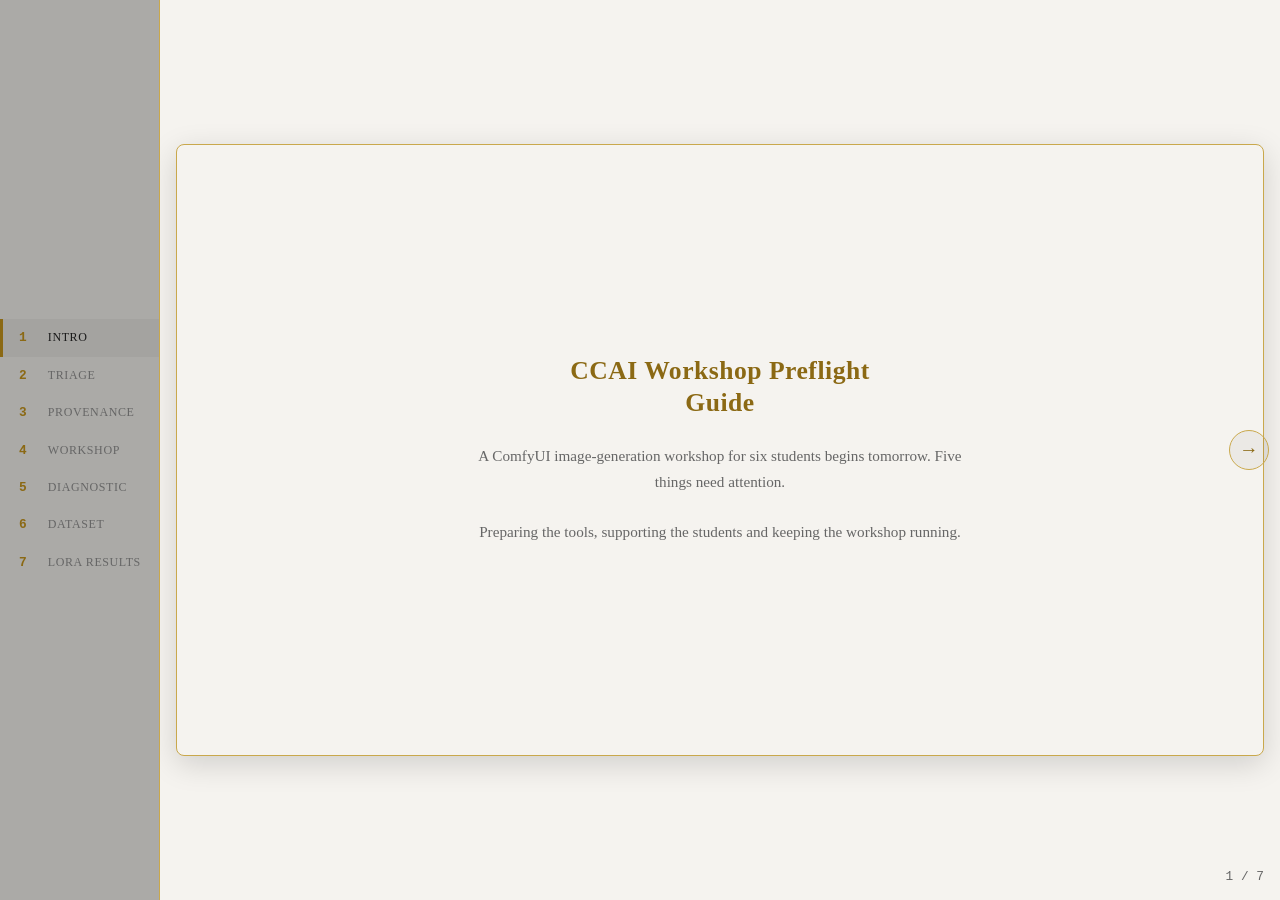
==== commit 3e8045af: "Simplify intro slide and rename navigation label" ====
--- a/index.html
+++ b/index.html
@@ -37,6 +37,16 @@
         font-size: 0.75rem;
         line-height: 1.5;
       }
+
+      .flow-svg .edge-conditional {
+        stroke: #c99536;
+        stroke-width: 2;
+        stroke-dasharray: 7 5;
+      }
+
+      .flow-svg .edge-label-conditional {
+        fill: #c99536 !important;
+      }
     </style>
   </head>
 
@@ -46,7 +56,7 @@
       <nav class="side-nav">
         <div class="nav-item active" data-slide="0" onclick="goSlide(0)">
           <span class="nav-num">1</span>
-          <span class="nav-label">Manifester</span>
+          <span class="nav-label">Intro</span>
         </div>
 
         <div class="nav-item" data-slide="1" onclick="goSlide(1)">
@@ -82,287 +92,280 @@
 
       <div class="slide-area">
         <!-- Slide 1: Introduction -->
-        <div class="slide active" id="slide-0">
-          <div class="quote">
-            L&rsquo;esprit n&rsquo;est vrai que lorsqu&rsquo;il manifeste sa
-            pr&eacute;sence, et dans le mot <em>manifester</em> il y a
-            <em>main</em>.
-          </div>
-
-          <div class="attribution">
-            Denis de Rougemont, <em>Penser avec les mains</em> (1936)
-            <br />
-            cited by Jean-Luc Godard, <em>Histoire(s) du cin&eacute;ma</em>
-          </div>
-
+        <div class="slide active intro-slide" id="slide-0">
           <h1>CCAI Workshop Preflight Guide</h1>
 
           <p class="subtitle">
             A ComfyUI image-generation workshop for six students begins
-            tomorrow. Five things need attention tonight. This guide walks
-            through the triage, the decisions, and the diagnostic steps.
+            tomorrow. Five things need attention.
           </p>
-        </div>
-
-        <!-- Slide 2: Triage -->
+
+          <p class="subtitle">
+            Preparing the tools, supporting the students and keeping the
+            workshop running.
+          </p>
+        </div>
+
+        <!-- Slide 3: Provenance -->
         <div class="slide triage-slide" id="slide-1">
-  <h2>Triage: what must work by morning</h2>
-
-  <ul class="triage-checklist">
-    <li>
-      <span class="triage-tick" aria-hidden="true">✓</span>
-      <div>
-        <h3>Resolve the custom-node dependency error</h3>
-        <p>
-          Unblock the workflow first, then replicate the tested fix
-          across all machines.
-        </p>
-      </div>
-    </li>
-
-    <li>
-      <span class="triage-tick" aria-hidden="true">✓</span>
-      <div>
-        <h3>Fit the training workflow within available VRAM</h3>
-        <p>
-          Scale down for teaching while preserving the learning objective.
-        </p>
-      </div>
-    </li>
-
-    <li>
-      <span class="triage-tick" aria-hidden="true">✓</span>
-      <div>
-        <h3>Clarify model licensing and data provenance</h3>
-        <p>
-          Agree an appropriate model before the session begins.
-        </p>
-      </div>
-    </li>
-
-    <li>
-      <span class="triage-tick" aria-hidden="true">✓</span>
-      <div>
-        <h3>Prepare for different levels of technical experience</h3>
-        <p>
-          Provide a handout, a preloaded workflow and a guided
-          walkthrough; check accessibility needs.
-        </p>
-      </div>
-    </li>
-
-    <li>
-      <span class="triage-tick" aria-hidden="true">✓</span>
-      <div>
-        <h3>Document a repeatable setup</h3>
-        <p>
-          Record versions, fixes and recovery steps for the next workshop.
-        </p>
-      </div>
-    </li>
-  </ul>
-</div>
+          <h2>Preparing the workshop: five priorities</h2>
+
+          <ul class="triage-checklist">
+            <li>
+              <span class="triage-tick" aria-hidden="true">✓</span>
+              <div>
+                <h3>Get the workflow running</h3>
+                <p>
+                  Diagnose the custom-node error, test the fix and apply it
+                  across the lab machines.
+                </p>
+              </div>
+            </li>
+
+            <li>
+              <span class="triage-tick" aria-hidden="true">✓</span>
+              <div>
+                <h3>Work within the available GPU memory</h3>
+                <p>
+                  Test a smaller training configuration and agree a fallback
+                  that supports the session’s aims.
+                </p>
+              </div>
+            </li>
+
+            <li>
+              <span class="triage-tick" aria-hidden="true">✓</span>
+              <div>
+                <h3>Check the model’s suitability</h3>
+                <p>
+                  Review licensing and data provenance; discuss any gaps with
+                  the academic before use.
+                </p>
+              </div>
+            </li>
+
+            <li>
+              <span class="triage-tick" aria-hidden="true">✓</span>
+              <div>
+                <h3>Make it approachable and accessible</h3>
+                <p>
+                  Check students’ needs and prepare a working example, clear
+                  instructions and a short glossary.
+                </p>
+              </div>
+            </li>
+
+            <li>
+              <span class="triage-tick" aria-hidden="true">✓</span>
+              <div>
+                <h3>Leave a setup others can use</h3>
+                <p>
+                  Record the tested configuration, fixes and recovery steps so
+                  the next session is easier to prepare.
+                </p>
+              </div>
+            </li>
+          </ul>
+        </div>
+
+        <!-- Slide 3: Provenance -->
         <div class="slide provenance-slide" id="slide-2">
-  <h2>Model provenance: a decision, not a checkbox</h2>
-
-  <p class="provenance-intro">
-    Before a workshop, I check what a model’s documentation allows us
-    to understand—and what still needs questioning.
-  </p>
-
-  <div class="provenance-cards">
-    <article class="provenance-card provenance-documented">
-      <header class="provenance-card-header">
-        <img
-          class="provenance-logo"
-          src="https://huggingface.co/front/assets/huggingface_logo-noborder.svg"
-          width="40"
-          height="40"
-          alt=""
-        />
-        <div>
-          <span class="provenance-owner">CLEAR-Global</span>
-          <h3>Kanuri text-to-speech</h3>
-        </div>
-      </header>
-
-      <span class="provenance-status">Documentation present</span>
-
-      <dl class="provenance-details">
-        <div>
-          <dt>Licence</dt>
-          <dd>CC BY-NC 4.0 · noncommercial</dd>
-        </div>
-        <div>
-          <dt>Training data</dt>
-          <dd>Approximately 10 hours; source named</dd>
-        </div>
-        <div>
-          <dt>Permissions</dt>
-          <dd>Appropriate permissions stated</dd>
-        </div>
-        <div>
-          <dt>Ethics</dt>
-          <dd>Consent and bias addressed</dd>
-        </div>
-        <div>
-          <dt>Limitations</dt>
-          <dd>Language and speaker constraints stated</dd>
-        </div>
-      </dl>
-
-      <a
-        class="provenance-link"
-        href="https://huggingface.co/CLEAR-Global/TWB-Voice-Kanuri-TTS-1.0"
-        target="_blank"
-        rel="noopener noreferrer"
-      >
-        Read the model card ↗
-      </a>
-    </article>
-
-    <article class="provenance-card provenance-unresolved">
-      <header class="provenance-card-header">
-        <img
-          class="provenance-logo"
-          src="https://huggingface.co/front/assets/huggingface_logo-noborder.svg"
-          width="40"
-          height="40"
-          alt=""
-        />
-        <div>
-          <span class="provenance-owner">SatiricalGuru</span>
-          <h3>Trump voice clone</h3>
-        </div>
-      </header>
-
-      <span class="provenance-status">Questions unresolved</span>
-
-      <dl class="provenance-details">
-        <div>
-          <dt>Licence</dt>
-          <dd>MIT listed</dd>
-        </div>
-        <div>
-          <dt>Training data</dt>
-          <dd>Provenance not documented</dd>
-        </div>
-        <div>
-          <dt>Permissions</dt>
-          <dd>Voice consent not documented</dd>
-        </div>
-        <div>
-          <dt>Ethics</dt>
-          <dd>No dedicated discussion</dd>
-        </div>
-        <div>
-          <dt>Limitations</dt>
-          <dd>No dedicated discussion</dd>
-        </div>
-      </dl>
-
-      <a
-        class="provenance-link"
-        href="https://huggingface.co/SatiricalGuru/beatrice-voice-models"
-        target="_blank"
-        rel="noopener noreferrer"
-      >
-        Read the model card ↗
-      </a>
-    </article>
-  </div>
-
-  <p class="provenance-takeaway">
-    Both are easy to download.
-    <strong>Can we assess whether they are appropriate to use?</strong>
-  </p>
-</div>
+          <h2>Model provenance: a decision, not a checkbox</h2>
+
+          <p class="provenance-intro">
+            Before a workshop, I check what a model’s documentation allows us to
+            understand—and what still needs questioning.
+          </p>
+
+          <div class="provenance-cards">
+            <article class="provenance-card provenance-documented">
+              <header class="provenance-card-header">
+                <img
+                  class="provenance-logo"
+                  src="https://huggingface.co/front/assets/huggingface_logo-noborder.svg"
+                  width="40"
+                  height="40"
+                  alt=""
+                />
+                <div>
+                  <span class="provenance-owner">CLEAR-Global</span>
+                  <h3>Kanuri text-to-speech</h3>
+                </div>
+              </header>
+
+              <span class="provenance-status">Documentation present</span>
+
+              <dl class="provenance-details">
+                <div>
+                  <dt>Licence</dt>
+                  <dd>CC BY-NC 4.0 · noncommercial</dd>
+                </div>
+                <div>
+                  <dt>Training data</dt>
+                  <dd>Approximately 10 hours; source named</dd>
+                </div>
+                <div>
+                  <dt>Permissions</dt>
+                  <dd>Appropriate permissions stated</dd>
+                </div>
+                <div>
+                  <dt>Ethics</dt>
+                  <dd>Consent and bias addressed</dd>
+                </div>
+                <div>
+                  <dt>Limitations</dt>
+                  <dd>Language and speaker constraints stated</dd>
+                </div>
+              </dl>
+
+              <a
+                class="provenance-link"
+                href="https://huggingface.co/CLEAR-Global/TWB-Voice-Kanuri-TTS-1.0"
+                target="_blank"
+                rel="noopener noreferrer"
+              >
+                Read the model card ↗
+              </a>
+            </article>
+
+            <article class="provenance-card provenance-unresolved">
+              <header class="provenance-card-header">
+                <img
+                  class="provenance-logo"
+                  src="https://huggingface.co/front/assets/huggingface_logo-noborder.svg"
+                  width="40"
+                  height="40"
+                  alt=""
+                />
+                <div>
+                  <span class="provenance-owner">SatiricalGuru</span>
+                  <h3>Trump voice clone</h3>
+                </div>
+              </header>
+
+              <span class="provenance-status">Questions unresolved</span>
+
+              <dl class="provenance-details">
+                <div>
+                  <dt>Licence</dt>
+                  <dd>MIT listed</dd>
+                </div>
+                <div>
+                  <dt>Training data</dt>
+                  <dd>Provenance not documented</dd>
+                </div>
+                <div>
+                  <dt>Permissions</dt>
+                  <dd>Voice consent not documented</dd>
+                </div>
+                <div>
+                  <dt>Ethics</dt>
+                  <dd>No dedicated discussion</dd>
+                </div>
+                <div>
+                  <dt>Limitations</dt>
+                  <dd>No dedicated discussion</dd>
+                </div>
+              </dl>
+
+              <a
+                class="provenance-link"
+                href="https://huggingface.co/SatiricalGuru/beatrice-voice-models"
+                target="_blank"
+                rel="noopener noreferrer"
+              >
+                Read the model card ↗
+              </a>
+            </article>
+          </div>
+
+          <p class="provenance-takeaway">
+            Both are easy to download.
+            <strong>Can we assess whether they are appropriate to use?</strong>
+          </p>
+        </div>
+
         <!-- Slide 4: Workshop support -->
         <div class="slide workshop-slide" id="slide-3">
-  <h2>Before, during and after the workshop</h2>
-
-  <div class="workshop-stages">
-    <article class="workshop-stage stage-before">
-      <header class="workshop-stage-header">
-        <span class="workshop-number" aria-hidden="true">01</span>
-        <div>
-          <span class="workshop-phase">Before</span>
-          <h3>Prepare for participation</h3>
-        </div>
-      </header>
-
-      <ul>
-        <li>
-          Brief the academic on changes and constraints.
-        </li>
-        <li>
-          Check accessibility: seating, screen magnification,
-          input devices and familiarity with the lab interface.
-        </li>
-        <li>
-          Prepare a quick-reference handout, a preloaded workflow
-          and a tested checkpoint.
-        </li>
-      </ul>
-    </article>
-
-    <article class="workshop-stage stage-during">
-      <header class="workshop-stage-header">
-        <span class="workshop-number" aria-hidden="true">02</span>
-        <div>
-          <span class="workshop-phase">During</span>
-          <h3>Support exploration</h3>
-        </div>
-      </header>
-
-      <ul>
-        <li>
-          Begin with a guided walkthrough.
-        </li>
-        <li>
-          Invite peer support between students with different
-          levels of experience.
-        </li>
-        <li>
-          Stay available and step in before confusion becomes
-          frustration.
-        </li>
-      </ul>
-    </article>
-
-    <article class="workshop-stage stage-after">
-      <header class="workshop-stage-header">
-        <span class="workshop-number" aria-hidden="true">03</span>
-        <div>
-          <span class="workshop-phase">After</span>
-          <h3>Make learning reusable</h3>
-        </div>
-      </header>
-
-      <ul>
-        <li>
-          Record the environment, versions, model checksums
-          and licensing decisions.
-        </li>
-        <li>
-          Gather feedback and update the runbook.
-        </li>
-        <li>
-          Build a library of tested workflows and guidance
-          for independent practice.
-        </li>
-      </ul>
-    </article>
-  </div>
-
-  <p class="workshop-principle">
-    Lower the threshold of entry without lowering
-    the ceiling of what’s possible.
-  </p>
-</div>
+          <h2>Before, during and after the workshop</h2>
+
+          <div class="workshop-stages">
+            <article class="workshop-stage stage-before">
+              <header class="workshop-stage-header">
+                <span class="workshop-number" aria-hidden="true">01</span>
+                <div>
+                  <span class="workshop-phase">Before</span>
+                  <h3>Prepare for participation</h3>
+                </div>
+              </header>
+
+              <ul>
+                <li>Brief the academic on changes and constraints.</li>
+                <li>
+                  Check accessibility: seating, screen magnification, input
+                  devices and familiarity with the lab interface.
+                </li>
+                <li>
+                  Prepare a quick-reference handout, a preloaded workflow and a
+                  tested checkpoint.
+                </li>
+              </ul>
+            </article>
+
+            <article class="workshop-stage stage-during">
+              <header class="workshop-stage-header">
+                <span class="workshop-number" aria-hidden="true">02</span>
+                <div>
+                  <span class="workshop-phase">During</span>
+                  <h3>Support exploration</h3>
+                </div>
+              </header>
+
+              <ul>
+                <li>Begin with a guided walkthrough.</li>
+                <li>
+                  Invite peer support between students with different levels of
+                  experience.
+                </li>
+                <li>
+                  Stay available and step in before confusion becomes
+                  frustration.
+                </li>
+              </ul>
+            </article>
+
+            <article class="workshop-stage stage-after">
+              <header class="workshop-stage-header">
+                <span class="workshop-number" aria-hidden="true">03</span>
+                <div>
+                  <span class="workshop-phase">After</span>
+                  <h3>Make learning reusable</h3>
+                </div>
+              </header>
+
+              <ul>
+                <li>
+                  Record the environment, versions, model checksums and
+                  licensing decisions.
+                </li>
+                <li>Gather feedback and update the runbook.</li>
+                <li>
+                  Build a library of tested workflows and guidance for
+                  independent practice.
+                </li>
+              </ul>
+            </article>
+          </div>
+
+          <p class="workshop-principle">
+            Lower the threshold of entry without lowering the ceiling of what’s
+            possible.
+          </p>
+        </div>
+
         <!-- Slide 5: Diagnostic flowchart -->
         <div class="slide" id="slide-4">
-          <h2>Workshop preflight diagnostic</h2>
+          <h2>Comfy.UI: Workshop preflight diagnostic</h2>
           <div class="divider"></div>
 
           <p>
@@ -424,6 +427,18 @@
                 >
                   <path d="M0,0 L10,5 L0,10 Z" fill="#ff9800" />
                 </marker>
+
+                <marker
+                  id="arrowConditional"
+                  markerWidth="10"
+                  markerHeight="10"
+                  refX="9"
+                  refY="5"
+                  orient="auto"
+                  markerUnits="userSpaceOnUse"
+                >
+                  <path d="M0,0 L10,5 L0,10 Z" fill="#c99536" />
+                </marker>
               </defs>
 
               <!-- Connectors -->
@@ -474,11 +489,13 @@
               />
 
               <path
-                class="edge edge-ok"
+                class="edge edge-conditional"
                 d="M410,325 V400"
-                marker-end="url(#arrowOk)"
-              />
-              <text class="edge-label" x="424" y="365">Yes</text>
+                marker-end="url(#arrowConditional)"
+              />
+              <text class="edge-label edge-label-conditional" x="424" y="365">
+                If approved
+              </text>
 
               <path
                 class="edge edge-fail"
@@ -621,7 +638,7 @@
                   height="70"
                   rx="6"
                   fill="#2a2a30"
-                  stroke="#4caf50"
+                  stroke="#c99536"
                   stroke-width="1.5"
                 />
                 <text x="410" y="430" text-anchor="middle">
@@ -669,20 +686,45 @@
             <!-- Tooltips -->
             <div class="flow-tip" id="tip-preflight">
               <div class="tip-title">
-                Preflight check &mdash; the evening before
-              </div>
-
-              Run the full diagnostic on every machine. Never assume last week's
-              setup still works &mdash; model updates, driver patches and custom
-              node changes break things silently.
+                Preflight — test the actual ComfyUI workflow
+              </div>
+
+              <p>Proposed checks for the workshop scenario:</p>
+
+              <div class="tip-term">
+                <div class="tip-out">
+                  1. Launch ComfyUI and load the workshop’s workflow JSON.
+                </div>
+
+                <div class="tip-out">
+                  2. Check that the required models and custom nodes are
+                  available; inspect startup errors.
+                </div>
+
+                <div class="tip-out">
+                  3. Run a small example with the intended settings. Check the
+                  output, runtime and GPU memory use.
+                </div>
+
+                <div class="tip-out">
+                  4. Repeat the test on each student machine, recording versions
+                  and any fixes.
+                </div>
+              </div>
 
               <div class="tip-note">
-                One golden config &rarr; replicate across all 6 machines.
+                This diagnostic is a proposed approach, not a completed lab
+                test. My separate LoRA experiment ran through Python scripts on
+                a rented GPU.
               </div>
             </div>
 
             <div class="flow-tip" id="tip-gpucheck">
               <div class="tip-title">Is the GPU visible?</div>
+              <p>
+                Run these checks in a terminal on the machine hosting ComfyUI.
+                Use ComfyUI’s Python environment for the PyTorch check.
+              </p>
 
               <div class="tip-term">
                 <div class="tip-cmd">
@@ -811,46 +853,70 @@
             </div>
 
             <div class="flow-tip" id="tip-cloudcheck">
+              <div class="tip-title">Cloud GPU — conditional fallback</div>
+
+              <p>Must be agreed and tested before the workshop:</p>
+
+              <div class="tip-term">
+                <div class="tip-out-warn">Procurement and budget approved.</div>
+
+                <div class="tip-out-warn">
+                  Data handling and institutional requirements checked.
+                </div>
+
+                <div class="tip-out-warn">
+                  Environment tested with the exact workshop workflow.
+                </div>
+
+                <div class="tip-out-warn">
+                  Existing institutional computing provision considered.
+                </div>
+              </div>
+
+              <div class="tip-note">
+                Use this route only when the prerequisites are met. Otherwise,
+                agree an alternative with the academic.
+              </div>
+            </div>
+
+            <div class="flow-tip" id="tip-cloud">
               <div class="tip-title">
-                Cloud GPU &mdash; pre-approved fallback
-              </div>
-
-              Must be set up in advance:
+                Cloud environment — optional practical
+              </div>
+
+              <p>
+                Additional GPU capacity, with an optional guided introduction to
+                remote computing.
+              </p>
 
               <div class="tip-term">
                 <div class="tip-out-warn">
-                  &rarr; Procurement and budget signed off
-                </div>
-                <div class="tip-out-warn">
-                  &rarr; Data handling / GDPR assessed
-                </div>
-                <div class="tip-out-warn">
-                  &rarr; Environment pre-tested with exact workflow
-                </div>
-                <div class="tip-out-warn">
-                  &rarr; Check institutional agreements (Azure, JADE)
-                </div>
-              </div>
-            </div>
-
-            <div class="flow-tip" id="tip-cloud">
-              <div class="tip-title">Cloud environment</div>
-
-              Pre-built ComfyUI Docker image on rented GPU. Students connect via
-              browser.
-
-              <div class="tip-term">
+                  Proposed allocation: $5 per student; $30 for six. Confirm GPU,
+                  storage and transfer charges.
+                </div>
+
                 <div class="tip-out-ok">
-                  RTX 4090 24 GB &asymp; &pound;0.25&ndash;0.40/hr
-                </div>
-                <div class="tip-out-ok">
-                  3-hour workshop, 6 students &lt; &pound;10 total
+                  Foundation: a pre-tested Docker image with ComfyUI and the
+                  required dependencies.
+                </div>
+
+                <div class="tip-out">
+                  1. Launch a GPU instance and monitor costs.
+                </div>
+
+                <div class="tip-out">
+                  2. Use the remote terminal to download, inspect and run a
+                  prepared Python script from a verified repository.
+                </div>
+
+                <div class="tip-out">
+                  3. Save and download outputs, then remove unused resources.
                 </div>
               </div>
 
               <div class="tip-note">
-                Also a lesson: cloud GPU rental means the workshop doesn't stop
-                at the lab door.
+                Teach these steps when remote computing supports the learning
+                objective. Otherwise, provide the environment ready to use.
               </div>
             </div>
 
@@ -891,90 +957,92 @@
 
           <p class="flow-hint">Hover or tap each node for practical actions</p>
         </div>
-<!-- Slide 6: Met dataset -->
-<div class="slide image-slide" id="slide-5">
-  <h2>From provenance to practice: curating a dataset</h2>
-  <div class="divider"></div>
-
-  <div class="visual-layout">
-    <figure class="visual-frame">
-      <img
-        src="assets/images/met-drapery-training-set.png"
-        alt="Twenty public-domain works from the Met collection,
-             including sculpture, garments and fabric studies"
-      />
-    </figure>
-
-    <div class="visual-notes">
-      <h3>Curatorial judgement becomes training data</h3>
-
-      <p>
-        A deliberately heterogeneous corpus of 20 public-domain
-        works from The Metropolitan Museum of Art Open Access
-        collection.
-      </p>
-
-      <p>
-        Sculpture, garments and images of fabric bring different
-        materials and historical contexts into the experiment.
-      </p>
-
-      <ul>
-        <li>Selected around drapery, folds and movement</li>
-        <li>Catalogue metadata retained</li>
-        <li>Rights status recorded for each work</li>
-      </ul>
+
+        <!-- Slide 6: Met dataset -->
+        <div class="slide image-slide" id="slide-5">
+          <h2>From provenance to practice: curating a dataset</h2>
+          <div class="divider"></div>
+
+          <div class="visual-layout">
+            <figure class="visual-frame">
+              <img
+                src="assets/images/met-drapery-training-set.png"
+                alt="Twenty public-domain works from the Met collection,
+                     including sculpture, garments and fabric studies"
+              />
+            </figure>
+
+            <div class="visual-notes">
+              <h3>Curatorial judgement becomes training data</h3>
+
+              <p>
+                A deliberately heterogeneous corpus of 20 public-domain works
+                from The Metropolitan Museum of Art Open Access collection.
+              </p>
+
+              <p>
+                Sculpture, garments and images of fabric bring different
+                materials and historical contexts into the experiment.
+              </p>
+
+              <ul>
+                <li>Selected around drapery, folds and movement</li>
+                <li>Catalogue metadata retained</li>
+                <li>Rights status recorded for each work</li>
+              </ul>
+            </div>
+          </div>
+
+          <p class="image-caption">
+            Source: The Metropolitan Museum of Art Open Access.
+          </p>
+        </div>
+
+        <!-- Slide 7: LoRA results -->
+        <div class="slide image-slide" id="slide-6">
+          <h2>Revolutionary Drapery: a LoRA experiment</h2>
+          <div class="divider"></div>
+
+          <div class="visual-layout">
+            <figure class="visual-frame">
+              <img
+                src="assets/images/lora-training-progression.png"
+                alt="Comparison of the base model and LoRA checkpoints
+                     at 100, 300 and 500 steps, across body, cloth and space"
+              />
+            </figure>
+
+            <div class="visual-notes">
+              <h3>Adapting an existing model</h3>
+
+              <p>
+                SDXL adapted using Hugging Face PEFT (LoRA), trained on 20
+                public-domain images using an NVIDIA RTX 3090 rented through
+                Vast.ai.
+              </p>
+
+              <p>
+                Small adapters are trained while the base model’s weights remain
+                frozen.
+              </p>
+
+              <ul>
+                <li>Resolution: 1024 × 1024</li>
+                <li>LoRA rank: 8 · training steps: 500</li>
+                <li>Batch size: 1 · gradient accumulation: 4</li>
+                <li>FP16 · gradient checkpointing enabled</li>
+              </ul>
+            </div>
+          </div>
+
+          <p class="image-caption">
+            Columns: base → 100 → 300 → 500 steps. Rows: body, cloth and space.
+            Each row uses the same prompt and seed across checkpoints.
+          </p>
+        </div>
+      </div>
+      <!-- /slide-area -->
     </div>
-  </div>
-
-  <p class="image-caption">
-    Source: The Metropolitan Museum of Art Open Access.
-  </p>
-</div>
-
-<!-- Slide 7: LoRA results -->
-<div class="slide image-slide" id="slide-6">
-  <h2>Revolutionary Drapery: a LoRA experiment</h2>
-  <div class="divider"></div>
-
-  <div class="visual-layout">
-    <figure class="visual-frame">
-      <img
-        src="assets/images/lora-training-progression.png"
-        alt="Comparison of the base model and LoRA checkpoints
-             at 100, 300 and 500 steps, across body, cloth and space"
-      />
-    </figure>
-
-    <div class="visual-notes">
-      <h3>Adapting an existing model</h3>
-
-      <p>
-        SDXL adapted using Hugging Face PEFT (LoRA), trained
-        on 20 public-domain images using an NVIDIA RTX 3090
-        rented through Vast.ai.
-      </p>
-
-      <p>
-        Small adapters are trained while the base model’s
-        weights remain frozen.
-      </p>
-
-      <ul>
-        <li>Resolution: 1024 × 1024</li>
-        <li>LoRA rank: 8 · training steps: 500</li>
-        <li>Batch size: 1 · gradient accumulation: 4</li>
-        <li>FP16 · gradient checkpointing enabled</li>
-      </ul>
-    </div>
-  </div>
-
-  <p class="image-caption">
-    Columns: base → 100 → 300 → 500 steps.
-    Rows: body, cloth and space.
-    Each row uses the same prompt and seed across checkpoints.
-  </p>
-</div>
     <!-- /deck -->
 
     <!-- Navigation arrows -->
--- a/css/styles.css
+++ b/css/styles.css
@@ -1003,3 +1003,37 @@
     grid-template-columns: 1fr;
   }
 }
+
+/* Crop the black edge while keeping rounded corners */
+.visual-frame img {
+  border: 0;
+  border-radius: 0;
+  box-shadow: none;
+  clip-path: inset(0.8% round 12px);
+}
+
+/* Fine edge and discreet shadow around the cropped image */
+.visual-frame {
+  filter: drop-shadow(0 0 1px rgba(139, 105, 20, 0.4))
+    drop-shadow(0 6px 12px rgba(0, 0, 0, 0.12));
+}
+.slide.intro-slide {
+  display: flex;
+  flex-direction: column;
+  align-items: center;
+  justify-content: center;
+  gap: 1.5rem;
+  text-align: center;
+}
+
+.intro-slide h1 {
+  max-width: 24ch;
+  margin: 0;
+  line-height: 1.25;
+}
+
+.intro-slide .subtitle {
+  max-width: 65ch;
+  margin: 0;
+  line-height: 1.7;
+}
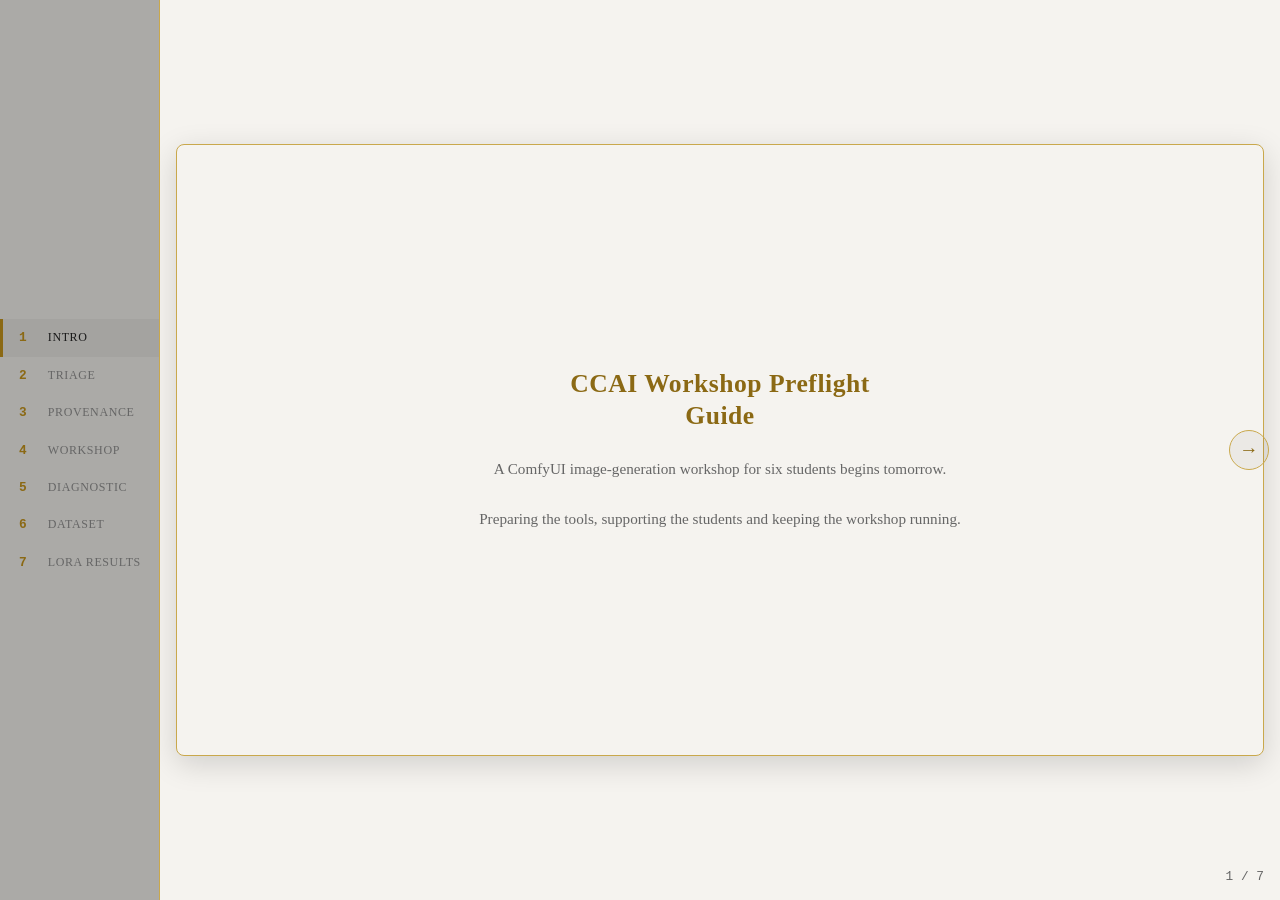
==== commit 91c40a61: "fix intro text" ====
--- a/index.html
+++ b/index.html
@@ -97,7 +97,7 @@
 
           <p class="subtitle">
             A ComfyUI image-generation workshop for six students begins
-            tomorrow. Five things need attention.
+            tomorrow.
           </p>
 
           <p class="subtitle">
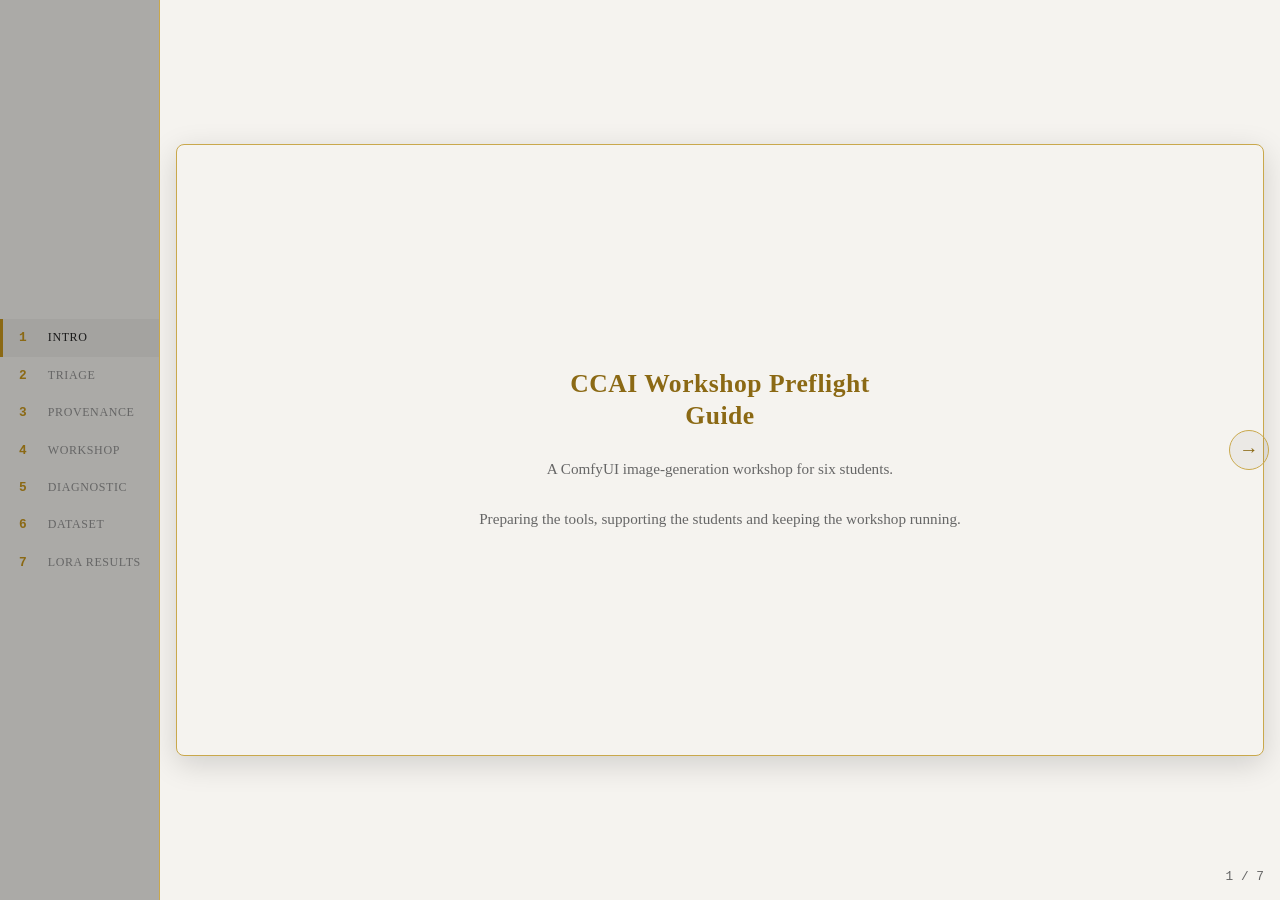
==== commit b610383d: "fix intro text" ====
--- a/index.html
+++ b/index.html
@@ -96,8 +96,7 @@
           <h1>CCAI Workshop Preflight Guide</h1>
 
           <p class="subtitle">
-            A ComfyUI image-generation workshop for six students begins
-            tomorrow.
+            A ComfyUI image-generation workshop for six students.
           </p>
 
           <p class="subtitle">
